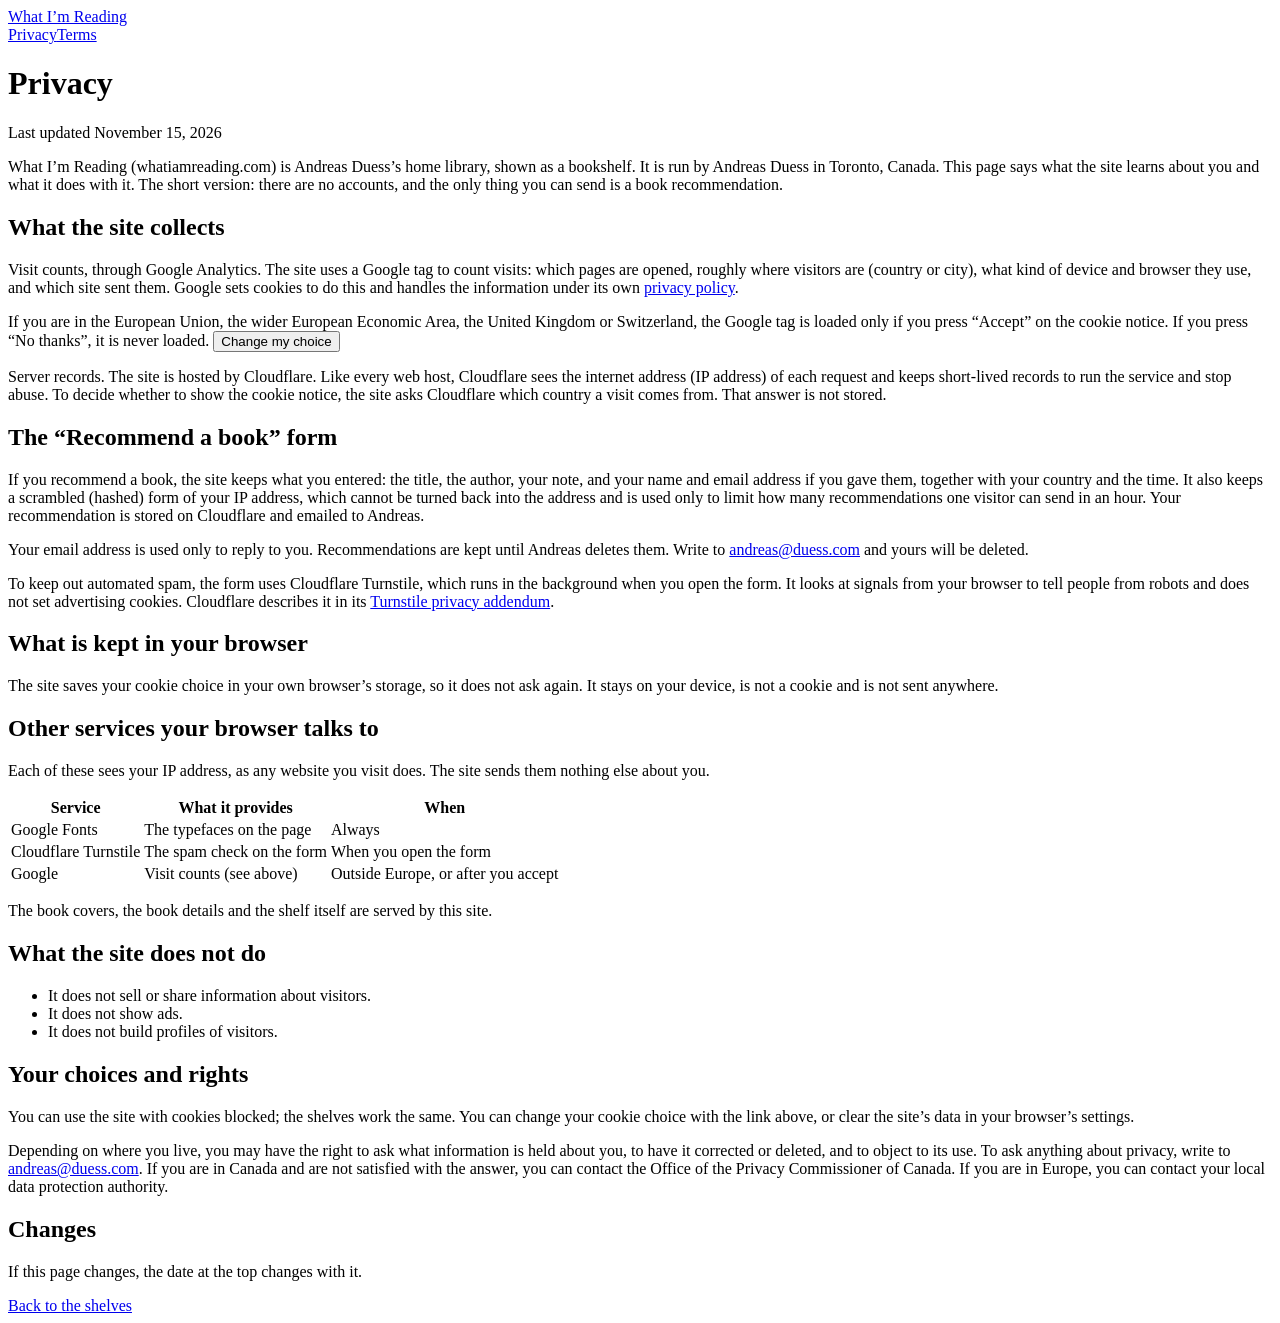
==== web/public/privacy.html @ 6ecfa359 "Google tag with an EU/EEA/UK/CH consent banner, privacy and terms pages Co-Authored-By: Claude Opus " ====
<!doctype html>
<html lang="en">
<head>
<meta charset="utf-8">
<meta name="viewport" content="width=device-width, initial-scale=1">
<title>Privacy · What I'm Reading</title>
<meta name="description" content="What whatiamreading.com learns about visitors and what it does with it.">
<link rel="canonical" href="https://whatiamreading.com/privacy">
<link rel="preconnect" href="https://fonts.googleapis.com">
<link rel="preconnect" href="https://fonts.gstatic.com" crossorigin>
<link href="https://fonts.googleapis.com/css2?family=Fraunces:opsz,wght@9..144,400;9..144,600&family=Inter:wght@400;600&display=swap" rel="stylesheet">
<link rel="stylesheet" href="/page.css">
<script src="/consent.js" defer></script>
</head>
<body>
<header class="top">
  <a class="home" href="/">What I&rsquo;m Reading</a>
  <nav><a href="/privacy" aria-current="page">Privacy</a><a href="/terms">Terms</a></nav>
</header>
<main>
  <h1>Privacy</h1>
  <p class="date">Last updated November 15, 2026</p>

  <p>What I&rsquo;m Reading (whatiamreading.com) is Andreas Duess&rsquo;s home library, shown as a bookshelf. It is run by Andreas Duess in Toronto, Canada. This page says what the site learns about you and what it does with it. The short version: there are no accounts, and the only thing you can send is a book recommendation.</p>

  <h2>What the site collects</h2>
  <p>Visit counts, through Google Analytics. The site uses a Google tag to count visits: which pages are opened, roughly where visitors are (country or city), what kind of device and browser they use, and which site sent them. Google sets cookies to do this and handles the information under its own <a href="https://policies.google.com/privacy">privacy policy</a>.</p>
  <p>If you are in the European Union, the wider European Economic Area, the United Kingdom or Switzerland, the Google tag is loaded only if you press &ldquo;Accept&rdquo; on the cookie notice. If you press &ldquo;No thanks&rdquo;, it is never loaded. <button class="link" type="button" onclick="window.askConsent && window.askConsent()">Change my choice</button></p>
  <p>Server records. The site is hosted by Cloudflare. Like every web host, Cloudflare sees the internet address (IP address) of each request and keeps short-lived records to run the service and stop abuse. To decide whether to show the cookie notice, the site asks Cloudflare which country a visit comes from. That answer is not stored.</p>

  <h2>The &ldquo;Recommend a book&rdquo; form</h2>
  <p>If you recommend a book, the site keeps what you entered: the title, the author, your note, and your name and email address if you gave them, together with your country and the time. It also keeps a scrambled (hashed) form of your IP address, which cannot be turned back into the address and is used only to limit how many recommendations one visitor can send in an hour. Your recommendation is stored on Cloudflare and emailed to Andreas.</p>
  <p>Your email address is used only to reply to you. Recommendations are kept until Andreas deletes them. Write to <a href="mailto:andreas@duess.com">andreas@duess.com</a> and yours will be deleted.</p>
  <p>To keep out automated spam, the form uses Cloudflare Turnstile, which runs in the background when you open the form. It looks at signals from your browser to tell people from robots and does not set advertising cookies. Cloudflare describes it in its <a href="https://www.cloudflare.com/turnstile-privacy-policy/">Turnstile privacy addendum</a>.</p>

  <h2>What is kept in your browser</h2>
  <p>The site saves your cookie choice in your own browser&rsquo;s storage, so it does not ask again. It stays on your device, is not a cookie and is not sent anywhere.</p>

  <h2>Other services your browser talks to</h2>
  <p>Each of these sees your IP address, as any website you visit does. The site sends them nothing else about you.</p>
  <table>
    <tr><th>Service</th><th>What it provides</th><th>When</th></tr>
    <tr><td>Google Fonts</td><td>The typefaces on the page</td><td>Always</td></tr>
    <tr><td>Cloudflare Turnstile</td><td>The spam check on the form</td><td>When you open the form</td></tr>
    <tr><td>Google</td><td>Visit counts (see above)</td><td>Outside Europe, or after you accept</td></tr>
  </table>
  <p>The book covers, the book details and the shelf itself are served by this site.</p>

  <h2>What the site does not do</h2>
  <ul>
    <li>It does not sell or share information about visitors.</li>
    <li>It does not show ads.</li>
    <li>It does not build profiles of visitors.</li>
  </ul>

  <h2>Your choices and rights</h2>
  <p>You can use the site with cookies blocked; the shelves work the same. You can change your cookie choice with the link above, or clear the site&rsquo;s data in your browser&rsquo;s settings.</p>
  <p>Depending on where you live, you may have the right to ask what information is held about you, to have it corrected or deleted, and to object to its use. To ask anything about privacy, write to <a href="mailto:andreas@duess.com">andreas@duess.com</a>. If you are in Canada and are not satisfied with the answer, you can contact the Office of the Privacy Commissioner of Canada. If you are in Europe, you can contact your local data protection authority.</p>

  <h2>Changes</h2>
  <p>If this page changes, the date at the top changes with it.</p>
</main>
<footer><a href="/">Back to the shelves</a></footer>
</body>
</html>
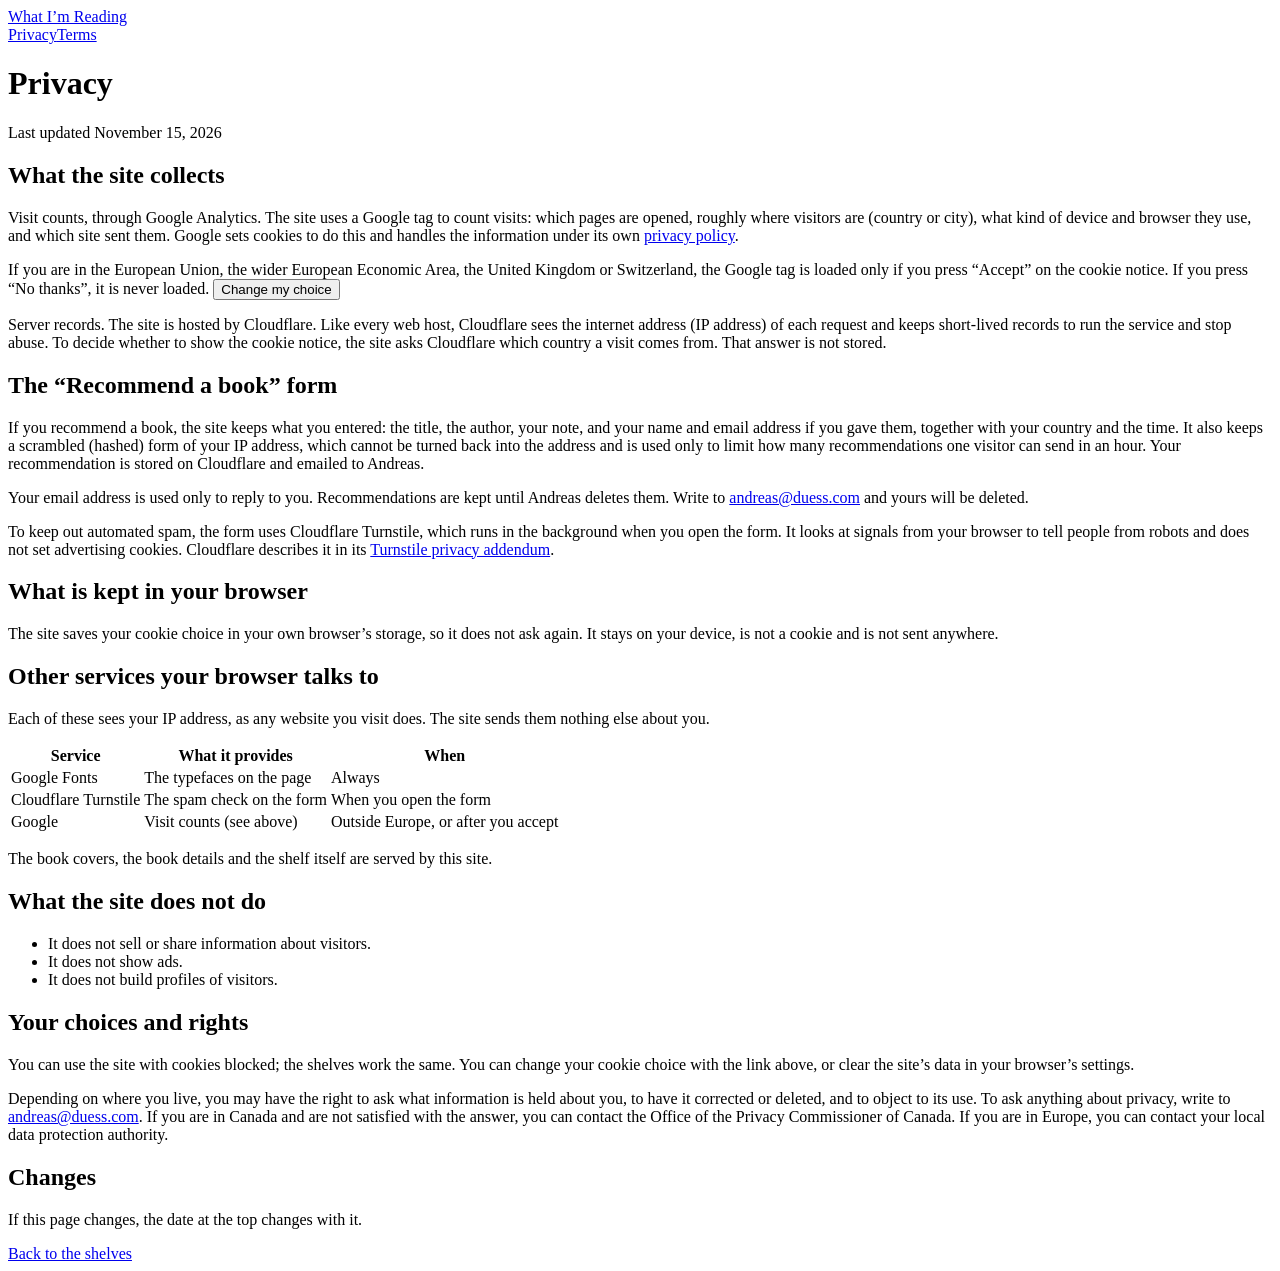
==== commit 1aa0e57f: "Privacy: drop the opening paragraph Co-Authored-By: Claude Opus 5.5 <noreply@anthropic.com>" ====
--- a/web/public/privacy.html
+++ b/web/public/privacy.html
@@ -20,8 +20,6 @@
 <main>
   <h1>Privacy</h1>
   <p class="date">Last updated November 15, 2026</p>
-
-  <p>What I&rsquo;m Reading (whatiamreading.com) is Andreas Duess&rsquo;s home library, shown as a bookshelf. It is run by Andreas Duess in Toronto, Canada. This page says what the site learns about you and what it does with it. The short version: there are no accounts, and the only thing you can send is a book recommendation.</p>
 
   <h2>What the site collects</h2>
   <p>Visit counts, through Google Analytics. The site uses a Google tag to count visits: which pages are opened, roughly where visitors are (country or city), what kind of device and browser they use, and which site sent them. Google sets cookies to do this and handles the information under its own <a href="https://policies.google.com/privacy">privacy policy</a>.</p>
